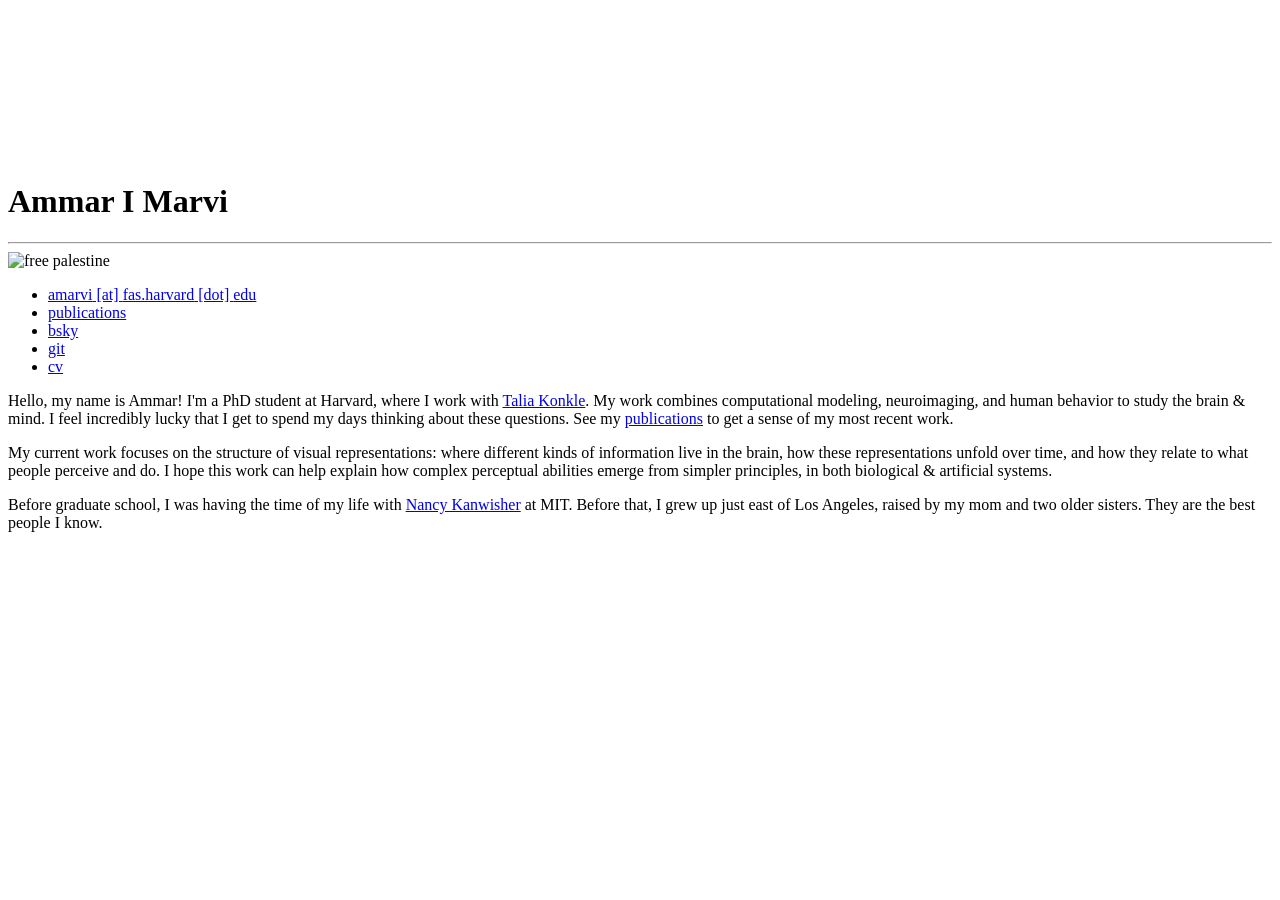
==== index.html @ 7c592183 "vss 2026 poster" ====
<!DOCTYPE html>
<html lang="en">
  <head>
    <meta charset="UTF-8" />
    <meta name="viewport" content="width=device-width, initial-scale=1" />
    <meta name="google-site-verification" content="zDLRW61b4Ezg2WXaX-CY5ewrPRwpji2WOVQxKjr68uc" />
    <meta name="description" content="ammar's homepage" />
    <meta name="author" content="ammar i. marvi" />
    <title>Ammar I Marvi</title>
    <link rel="stylesheet" href="style.css" />
    <link rel="icon" type="image/png" href="aim.png" />
  </head>

  <body>
    <canvas id="canvas"></canvas>

    <header class="header">
      <h1 class="name">Ammar I Marvi</h1>
      <!-- <h1 class="typewriter" id="typewriter">A</h1> @aim: i removed this, it was tacky -->
      <hr />
    </header>

    <main class="main">
      <aside class="sidebar">
        <img src="white.jpg" alt="free palestine" width="1500" />
        <ul>
          <li><a href="mailto:amarvi@fas.harvard.edu"><span class="light">amarvi</span> [at] <span class="light">fas.harvard</span> [dot] <span class="light">edu</span></a></li>
          <li><a href="pubs.html">publications</a></li>
          <!-- <li><a id="fake-link" href="#">email</a></li> -->
          <li><a href="https://bsky.app/profile/aimarvi.bsky.social">bsky</a></li>
          <li><a href="https://github.com/aimarvi">git</a></li>
          <li><a href="cv.pdf" target="_blank">cv</a></li>
        </ul>
      </aside>

      <section class="blurb">
        <p>
          Hello, my name is Ammar! I'm a PhD student at Harvard, where I work with 
          <a href="https://konklab.fas.harvard.edu/">Talia Konkle</a>. My work combines computational modeling, neuroimaging, and human behavior to study the brain & mind. I feel incredibly lucky that I get to spend my days thinking about these questions. See my
          <a href="https://aimarvi.github.io/pubs.html">publications</a> to get a sense of my most recent work.
        </p>
        <p>
          My current work focuses on the structure of visual representations: where different kinds of information live in the brain, how these representations unfold over time, and how they relate to what people perceive and do. I hope this work can help explain how complex perceptual abilities emerge from simpler principles, in both biological & artificial systems.
        </p>
        <p>
          Before graduate school, I was having the time of my life with <a href="https://web.mit.edu/bcs/nklab/">Nancy Kanwisher</a>
          at MIT. Before that, I grew up just east of Los Angeles, raised by my mom and two older sisters. They are the best people I know.
        </p>
      </section>
    </main>

  <script>
      function makeOnClick() {
        let toggle = 0;
        return (event) => {
          toggle++;
          if (toggle % 2 === 1) {
            event.target.innerHTML = 'amarvi <span class="light">[at]</span> mit <span class="light">[dot]</span> edu';
/*
            event.target.innerHTML = '<span class="light">amarvi</span> [at] <span class="light">mit</span> [dot] <span class="light">edu</span>';
*/
          } else if (toggle % 2 === 0) {
            window.location.href = "mailto:amarvi@mit.edu";
            event.target.innerHTML = "email";
          }
        };
      }

    let link = document.getElementById("fake-link");
    link.addEventListener("click", makeOnClick());
  </script>

  </body>
</html>
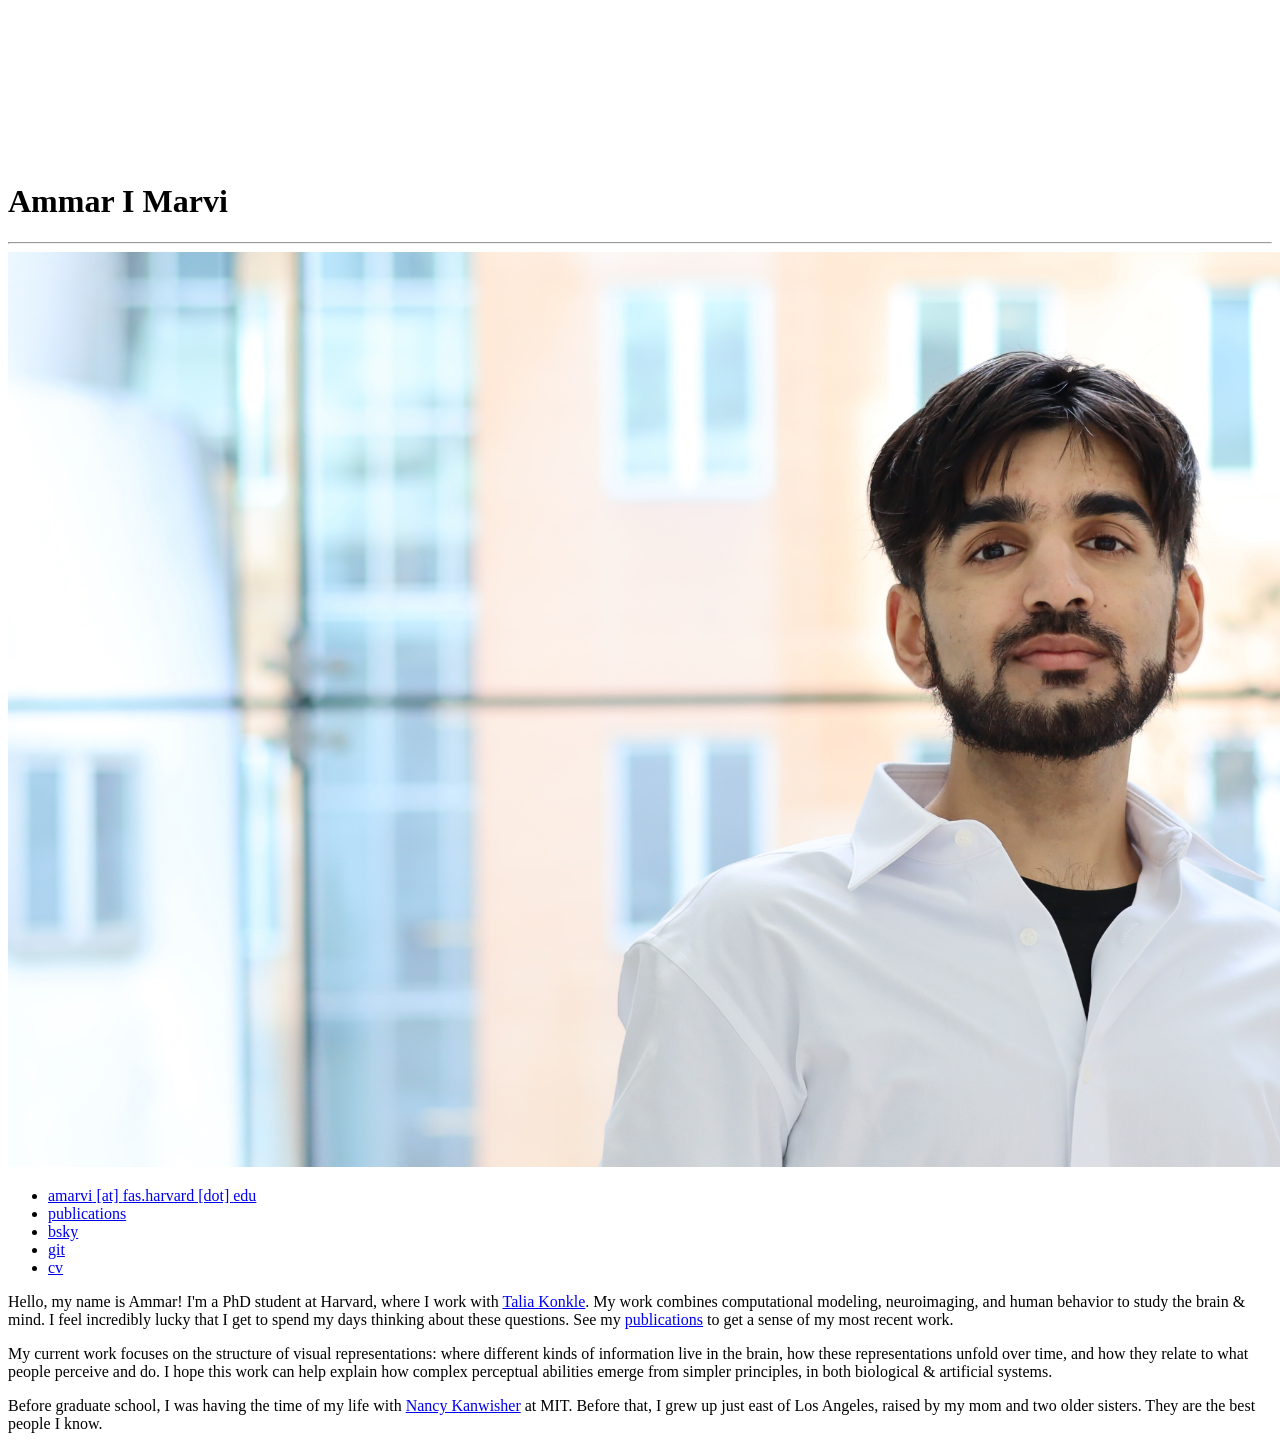
==== commit 57cf95c0: "separated pubs into posters and papers" ====
--- a/index.html
+++ b/index.html
@@ -22,7 +22,7 @@
 
     <main class="main">
       <aside class="sidebar">
-        <img src="white.jpg" alt="free palestine" width="1500" />
+        <img src="color.jpg" alt="free palestine" width="1500" />
         <ul>
           <li><a href="mailto:amarvi@fas.harvard.edu"><span class="light">amarvi</span> [at] <span class="light">fas.harvard</span> [dot] <span class="light">edu</span></a></li>
           <li><a href="pubs.html">publications</a></li>
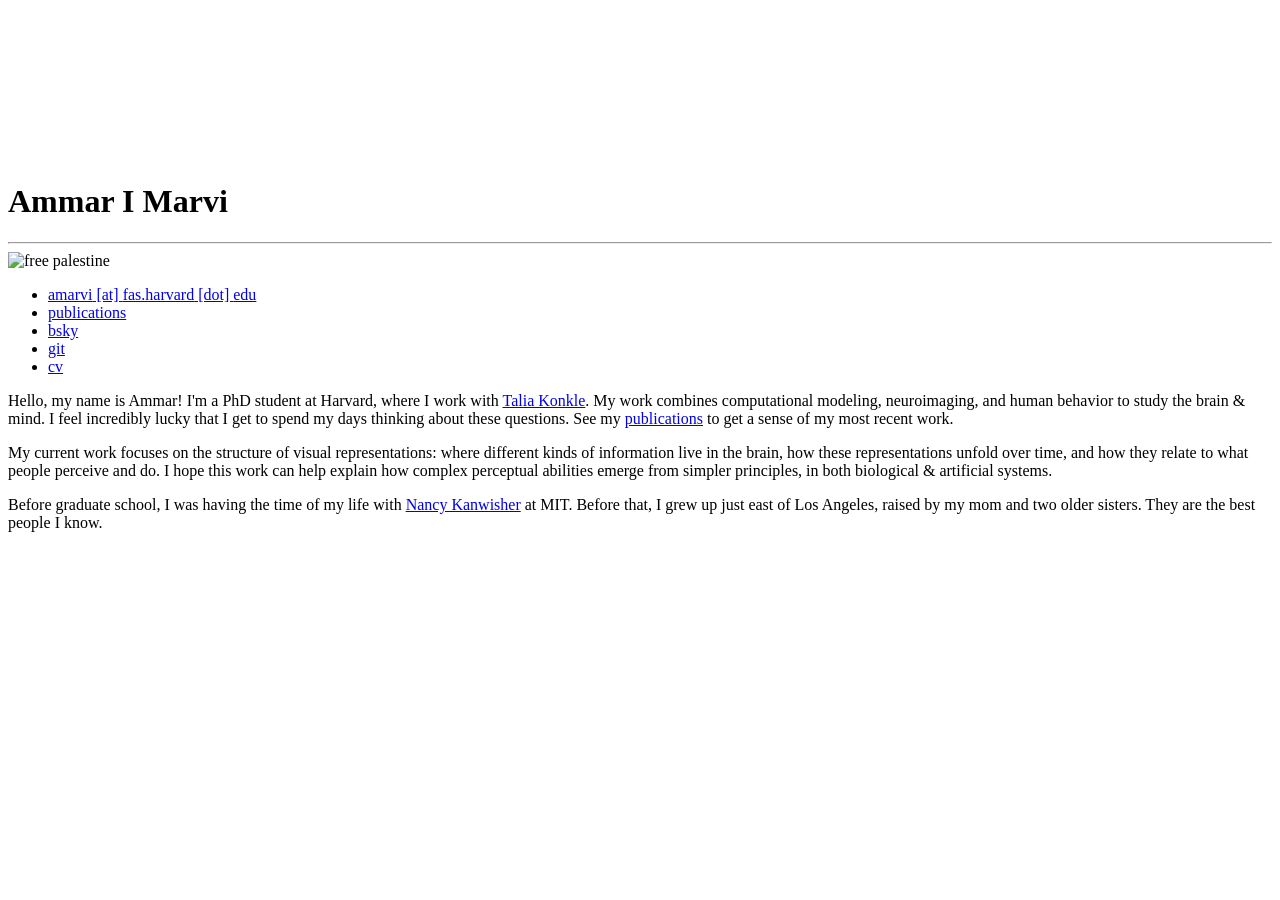
==== commit d57bf479: "back to black and white" ====
--- a/index.html
+++ b/index.html
@@ -22,7 +22,7 @@
 
     <main class="main">
       <aside class="sidebar">
-        <img src="color.jpg" alt="free palestine" width="1500" />
+        <img src="white.jpg" alt="free palestine" width="1500" />
         <ul>
           <li><a href="mailto:amarvi@fas.harvard.edu"><span class="light">amarvi</span> [at] <span class="light">fas.harvard</span> [dot] <span class="light">edu</span></a></li>
           <li><a href="pubs.html">publications</a></li>
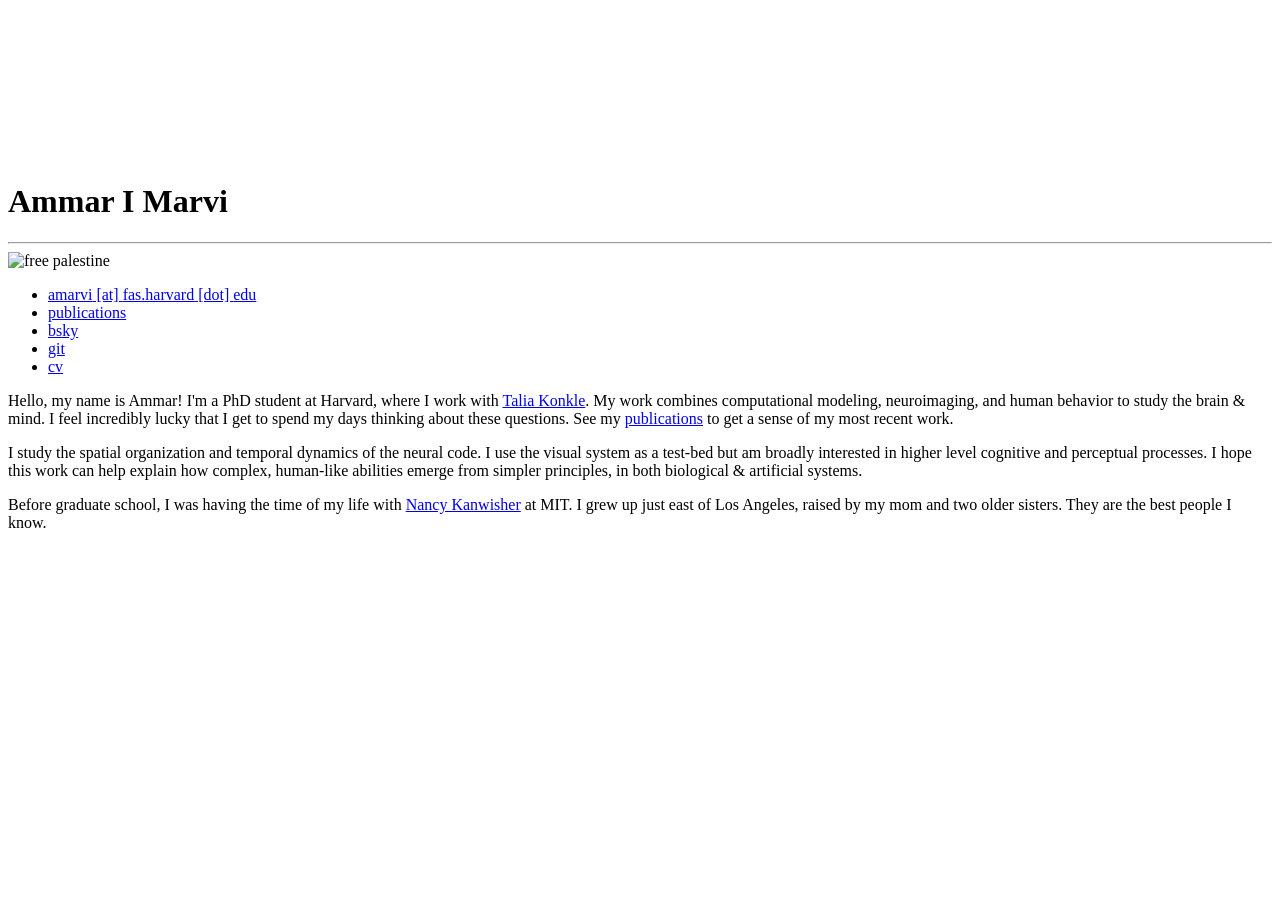
==== commit 132d6e71: "changed bio a bit" ====
--- a/index.html
+++ b/index.html
@@ -40,11 +40,11 @@
           <a href="https://aimarvi.github.io/pubs.html">publications</a> to get a sense of my most recent work.
         </p>
         <p>
-          My current work focuses on the structure of visual representations: where different kinds of information live in the brain, how these representations unfold over time, and how they relate to what people perceive and do. I hope this work can help explain how complex perceptual abilities emerge from simpler principles, in both biological & artificial systems.
+          I study the spatial organization and temporal dynamics of the neural code. I use the visual system as a test-bed but am broadly interested in higher level cognitive and perceptual processes. I hope this work can help explain how complex, human-like abilities emerge from simpler principles, in both biological & artificial systems.
         </p>
         <p>
           Before graduate school, I was having the time of my life with <a href="https://web.mit.edu/bcs/nklab/">Nancy Kanwisher</a>
-          at MIT. Before that, I grew up just east of Los Angeles, raised by my mom and two older sisters. They are the best people I know.
+          at MIT. I grew up just east of Los Angeles, raised by my mom and two older sisters. They are the best people I know.
         </p>
       </section>
     </main>
